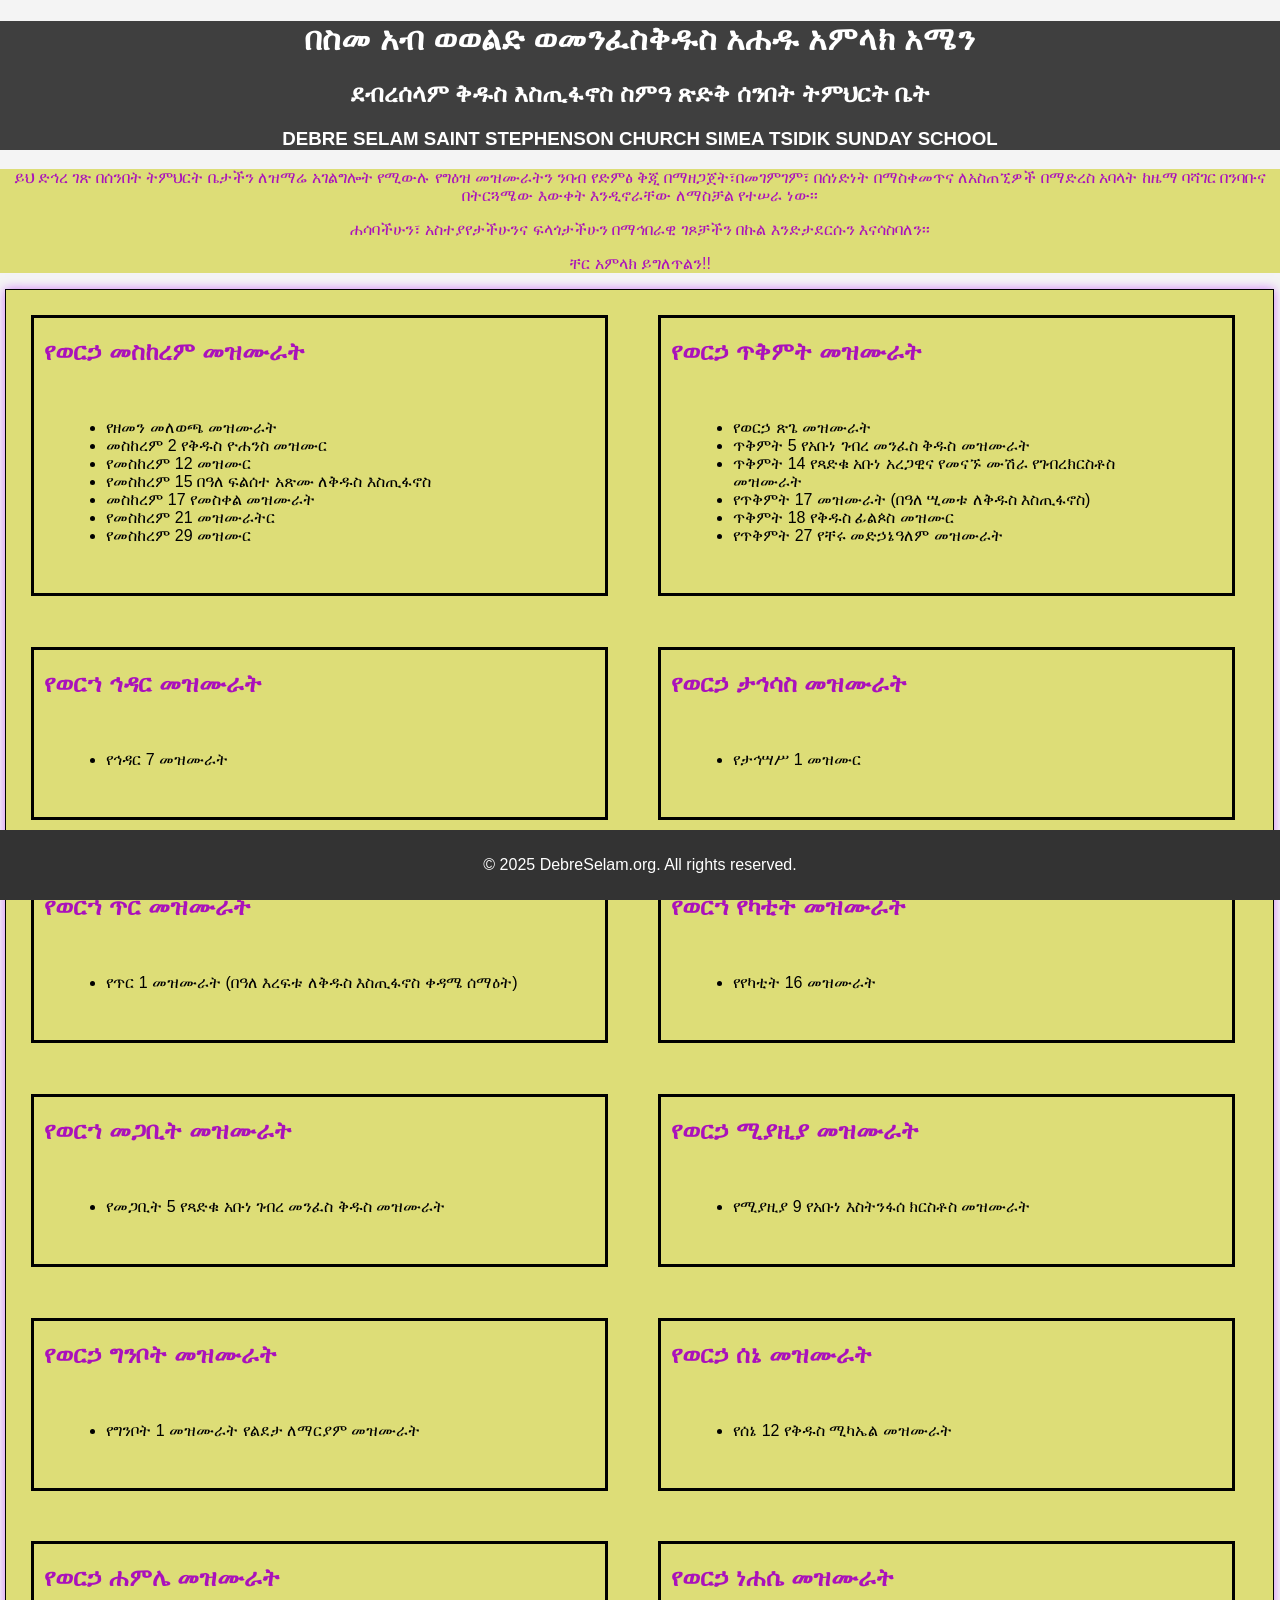
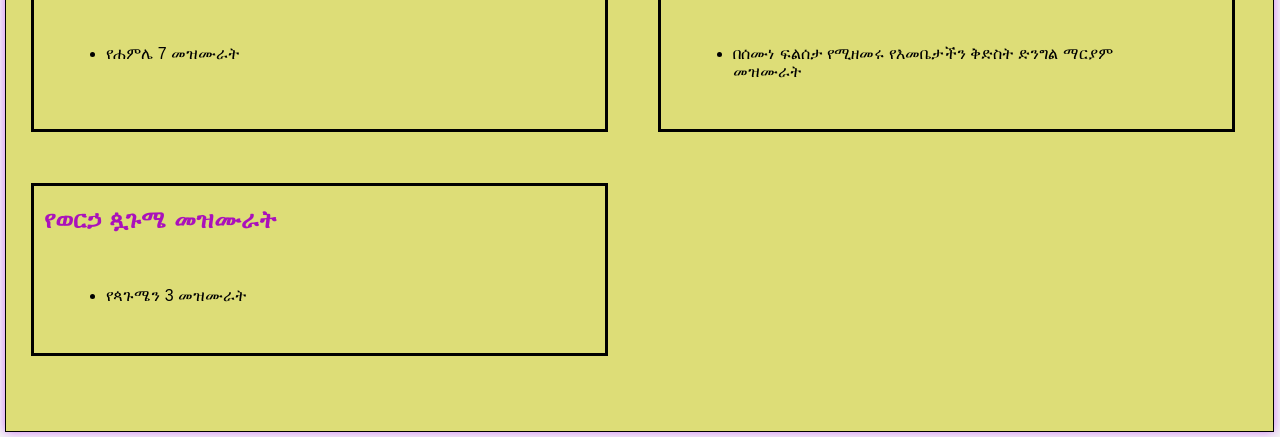
==== New.html @ 12a916a2 "Add files via upload New HTML" ====
<!DOCTYPE html>
<html>
<head>
    <meta name="viewport" content="width=device-width, initial-scale=1.0">
    <title>Try Your Best</title>
    <style>
        body{
            font-family: Arial, sans-serif;
            background-color: #f4f4f4;
            margin: 0;
            padding: 0;
        }
        header{
            background-color: #3f3f3f;
            color: #ffffff;
            text-align: center;
        }
        section div{
            width:84%;
            margin:2em;
            display:flex;
            flex-wrap: wrap;
        }
        section{
            border: solid black 3px;
            width: 45%;
            margin: 2%;
        }
        section h2{
            margin-top:15px;
            margin-left: 5px;
            padding: 5px;
            color: #a1b;
        }
        main {
            background-color: #dd7;
            width:99%; 
            display: flex;
            flex-wrap: wrap;
            flex-direction: row;
            margin: 5px;
            padding-bottom: 50px;
            border: solid black 1px;
            box-shadow: 0 0 10px rgba(174, 0, 255, 0.5);
        }
        #description {
            background-color: #dd7;
            color: #a1b;
            text-align: center;

        }
        footer {
            background-color: #333;
            color: white;
            text-align: center;
            padding: 10px 0;
            position: fixed;
            width: 100%;
            bottom: 0;
        }
        @media(min-height: 600px) {
            footer {
                position: fixed;
            }
        }
        div ul ul{
            display:none;
            border: solid black 3px;
        }
    </style>
</head>
<body>
    <header>
        <h1>በስመ አብ ወወልድ ወመንፈስቅዱስ አሐዱ አምላክ አሜን</h1>
        <h2>ደብረሰላም ቅዱስ እስጢፋኖስ ስምዓ ጽድቅ ሰንበት ትምህርት ቤት</h2>
        <h3>DEBRE SELAM SAINT STEPHENSON CHURCH SIMEA TSIDIK SUNDAY SCHOOL</h3>
    </header>
    <div id="description">
        <p>ይህ ድኅረ ገጽ በሰንበት ትምህርት ቤታችን ለዝማሬ አገልግሎት የሚውሉ የግዕዝ መዝሙራትን ንባብ የድምፅ ቅጂ በማዘጋጀት፣በመገምገም፣ በሰነድነት በማስቀመጥና  ለአስጠኚዎች በማድረስ አባላት ከዜማ ባሻገር በንባቡና በትርጓሜው እውቀት እንዲኖራቸው ለማስቻል የተሠራ ነው፡፡</p>
        <p>ሐሳባችሁን፣ አስተያየታችሁንና ፍላጎታችሁን በማኅበራዊ ገጾቻችን በኩል እንድታደርሱን እናሳስባለን፡፡</p>
        <p>ቸር አምላክ ይግለጥልን!!
    </div>
    <main>
        <section id ="meskerem">
            <h2 style="column-span:all">የወርኃ መስከረም መዝሙራት</h2>
            <div>
                <ul class="list">
                    <li>
                        <a class="collapsed">የዘመን መለወጫ መዝሙራት</a>
                        <ul>
                                    <li><a>ጸሊ ኀበ አምላክ</a></li>
                                    <li><a>ራጉኤል እምሰማያት</a></li>
                                    <li><a>ዓውደ ዓመት</a></li>
                                    <li><a>ባርክ ለነ</a></li>
                                    <li><a>ያብጽሐነ</a></li> 
                                    <li><a>አመ ከመ 1</a></li>
                                    <li><a>አመ ከመ 2</a></li>
                        </ul>
                    </li>
                    <li>
                        <a class="collapsed">መስከረም 2 የቅዱስ ዮሐንስ መዝሙር</a>
                        <ul>
                            <li><a>መጽአት ወለታ</a></li>
                        </ul>
                    </li>
                    <li>
                        <a class="collapsed">የመስከረም 12 መዝሙር</a>
                        <ul>
                            <li><a>ውእቱ ሊቆሙ</a></li>
                        </ul>
                    </li>
                    <li>
                        <a class="collapsed">የመስከረም 15 በዓለ ፍልሰተ አጽሙ
                            ለቅዱስ እስጢፋኖስ</a>
                        <ul>
                            <li><a>ደብሩሰ</a></li>
                        </ul>
                    </li>
                    <li>
                        <a class="collapsed">መስከረም 17 የመስቀል መዝሙራት</a>
                        <ul>
                            <li><a>መስቀል ኃይልነ</a></li>
                        </ul>
                    </li>
                    <li>
                        <a class="collapsed">የመስከረም 21 መዝሙራትር</a>
                        <ul>
                            <li><a>አብርሂ</a></li>
                        </ul>
                    </li>
                    <li>
                        <a class="collapsed">የመስከረም 29 መዝሙር</a>
                        <ul>
                            <li><a>ዮም ፍስሐ ኮነ</a></li>
                        </ul>
                    </li>
                </ul>
            </div>
        </section>
        <section id ="tikimt">
            <h2 style="column-span:all">የወርኃ ጥቅምት መዝሙራት</h2>
            <div>
                <ul class="list">
                    <li>
                        <a class="collapsed">የወርኃ ጽጌ መዝሙራት</a>
                        <ul>
                            <li><a target="_blank">እንዘ ተሐቅፊዮ</a></li>
                        </ul>
                    </li>
                    <li>
                        <a class="collapsed">ጥቅምት 5 የአቡነ ገብረ መንፈስ ቅዱስ መዝሙራት</a>
                        <ul>
                            <li><a href="tikimt-2-2-1.mp3" target="_blank">ጼና አልባሲሁ</a></li>
                            <li><a href="tikimt-2-2-2.mp3" target="_blank">ትግበር ነፍስየ</a></li>
                            <li><a href="tikimt-2-2-3.mp3" target="_blank">ገብረ መንፈስ ቅዱስ</a></li>
                            <li><a href="tikimt-2-2-4.mp3" target="_blank">አማን በአማን</a></li>
                            <li><a href="tikimt-2-2-5.mp3" target="_blank">እም ገዳም</a></li>
                            <li><a href="tikimt-2-2-6.mp3" target="_blank">አኃዊከ</a></li>
                            <li><a href="tikimt-2-2-7.mp3" target="_blank">ተማኅጸንኩ</a></li>
                            <li><a href="tikimt-2-2-8.mp3" target="_blank">አባ አቡነ</a></li>
                        </ul>
                    </li>
                    <li>
                        <a class="collapsed">ጥቅምት 14 የጻድቁ አቡነ አረጋዊና የመናኙ ሙሽራ
                            የገብረክርስቶስ መዝሙራት</a>
                        <ul>
                            <li><a target="_blank">እንዘ ተሐቅፊዮ</a></li>
                        </ul>
                    </li>
                    <li>
                        <a class="collapsed">የጥቅምት 17 መዝሙራት (በዓለ ሢመቱ ለቅዱስ እስጢፋኖስ)</a>
                        <ul>
                            <li><a target="_blank">እንዘ ተሐቅፊዮ</a></li>
                        </ul>
                    </li>
                    <li>
                        <a class="collapsed">ጥቅምት 18 የቅዱስ ፊልጶስ መዝሙር</a>
                        <ul>
                            <li><a target="_blank">እንዘ ተሐቅፊዮ</a></li>
                        </ul>
                    </li>
                    <li>
                        <a class="collapsed">የጥቅምት 27 የቸሩ መድኃኔዓለም መዝሙራት</a>
                        <ul>
                            <li><a target="_blank">እንዘ ተሐቅፊዮ</a></li>
                        </ul>
                    </li>
                </ul>
            </div>
        </section> 
        <section id ="hedar">
            <h2 style="column-span:all">የወርኀ ኅዳር መዝሙራት</h2>
            <div>
                <ul class="list">
                    <li>
                        <a class="collapsed">የኅዳር 7 መዝሙራት</a>
                        <ul>
                            <li><a target="_blank">አምላኮሙ ለክርስቲያን</a></li>
                        </ul>
                    </li>
                </ul>
            </div>
        </section> 
        <section id ="tahesas">
            <h2 style="column-span:all">የወርኃ ታኅሳስ መዝሙራት</h2>
            <div>
                <ul class="list">
                    <li>
                        <a class="collapsed">የታኅሣሥ 1 መዝሙር</a>
                        <ul>
                            <li><a target="_blank">ነቢየ እግዚአብሔር</a></li>
                        </ul>
                    </li>
                </ul>
            </div>
        </section> 
        <section id ="tir">
            <h2 style="column-span:all">የወርኀ ጥር መዝሙራት</h2>
            <div>
                <ul class="list">
                    <li>
                        <a class="collapsed">የጥር 1 መዝሙራት (በዓለ እረፍቱ
                            ለቅዱስ እስጢፋኖስ ቀዳሜ ሰማዕት)</a>
                        <ul>
                            <li><a target="_blank">ዓቢይ ወክቡር አንተ</a></li>
                        </ul>
                    </li>
                </ul>
            </div>
        </section> 
        <section id ="yekatit">
            <h2 style="column-span:all">የወርኀ የካቲት መዝሙራት</h2>
            <div>
                <ul class="list">
                    <li>
                        <a class="collapsed">የየካቲት 16 መዝሙራት</a>
                        <ul>
                            <li><a target="_blank">ክነፈ ርግብ</a></li>
                            <li><a href="unique-1-1.mp3" target="_blank">ኪዳነ ምሕረት</a></li>
                        </ul>
                    </li>
                </ul>
            </div>
        </section> 
        <section id ="megabit">
            <h2 style="column-span:all">የወርኀ መጋቢት መዝሙራት</h2>
            <div>
                <ul class="list">
                    <li>
                        <a class="collapsed">የመጋቢት 5 የጻድቁ አቡነ ገብረ
                            መንፈስ ቅዱስ መዝሙራት</a>
                        <ul>
                            <li><a target="_blank">ግሩማን መላእክት</a></li>
                        </ul>
                    </li>
                </ul>
            </div>
        </section> 
        <section id ="miyazya">
            <h2 style="column-span:all">የወርኃ ሚያዚያ መዝሙራት</h2>
            <div>
                <ul class="list">
                    <li>
                        <a class="collapsed">የሚያዚያ 9 የአቡነ እስትንፋሰ
                            ክርስቶስ መዝሙራት</a>
                        <ul>
                            <li><a target="_blank">አባ አቡነ</a></li>
                        </ul>
                    </li>
                </ul>
            </div>
        </section> 
        <section id ="genbot">
            <h2 style="column-span:all">የወርኃ ግንቦት መዝሙራት</h2>
            <div>
                <ul class="list">
                    <li>
                        <a class="collapsed">የግንቦት 1 መዝሙራት
                            የልደታ ለማርያም መዝሙራት</a>
                        <ul>
                            <li><a target="_blank">አማን በአማን</a></li>
                        </ul>
                    </li>
                </ul>
            </div>
        </section> 
        <section id ="sene">
            <h2 style="column-span:all">የወርኃ ሰኔ መዝሙራት</h2>
            <div>
                <ul class="list">
                    <li>
                        <a class="collapsed">የሰኔ 12 የቅዱስ ሚካኤል መዝሙራት</a>
                        <ul>
                            <li><a target="_blank">ባሕራንኒ</a></li>
                        </ul>
                    </li>
                </ul>
            </div>
        </section> 
        <section id ="hamle">
            <h2 style="column-span:all">የወርኃ ሐምሌ መዝሙራት</h2>
            <div>
                <ul class="list">
                    <li>
                        <a class="collapsed">የሐምሌ 7 መዝሙራት</a>
                        <ul>
                            <li><a target="_blank">ስብሐት ለአብ</a></li>
                        </ul>
                    </li>
                </ul>
            </div>
        </section> 
        <section id ="nehase">
            <h2 style="column-span:all">የወርኃ ነሐሴ መዝሙራት</h2>
            <div>
                <ul class="list">
                    <li>
                        <a class="collapsed">በሰሙነ ፍልሰታ የሚዘመሩ
                            የእመቤታችን ቅድስት ድንግል ማርያም መዝሙራት</a>
                        <ul>
                            <li><a target="_blank">ሰላም ለኪ</a></li>
                        </ul>
                    </li>
                </ul>
            </div>
        </section> 
        <section id ="pagume">
            <h2 style="column-span:all">የወርኃ ጷጉሜ መዝሙራት</h2>
            <div>
                <ul class="list">
                    <li>
                        <a class="collapsed">የጳጉሜን 3 መዝሙራት</a>
                        <ul>
                            <li><a target="_blank">ሀበነ</a></li>
                        </ul>
                    </li>
                </ul>
            </div>
        </section> 
    </main>
    <footer>
        <p>&copy; 2025 DebreSelam.org. All rights reserved.</p>
    </footer>
    <script>
        document.querySelectorAll('.collapsed').forEach(item => {
            item.addEventListener('click', () => {
                const sibling = item.nextElementSibling;
                if (sibling.style.display === "none") {
                    sibling.style.display = "block";
                } else {
                    sibling.style.display = "none";
                }
            });
        });

    </script>
    </body>
</html>
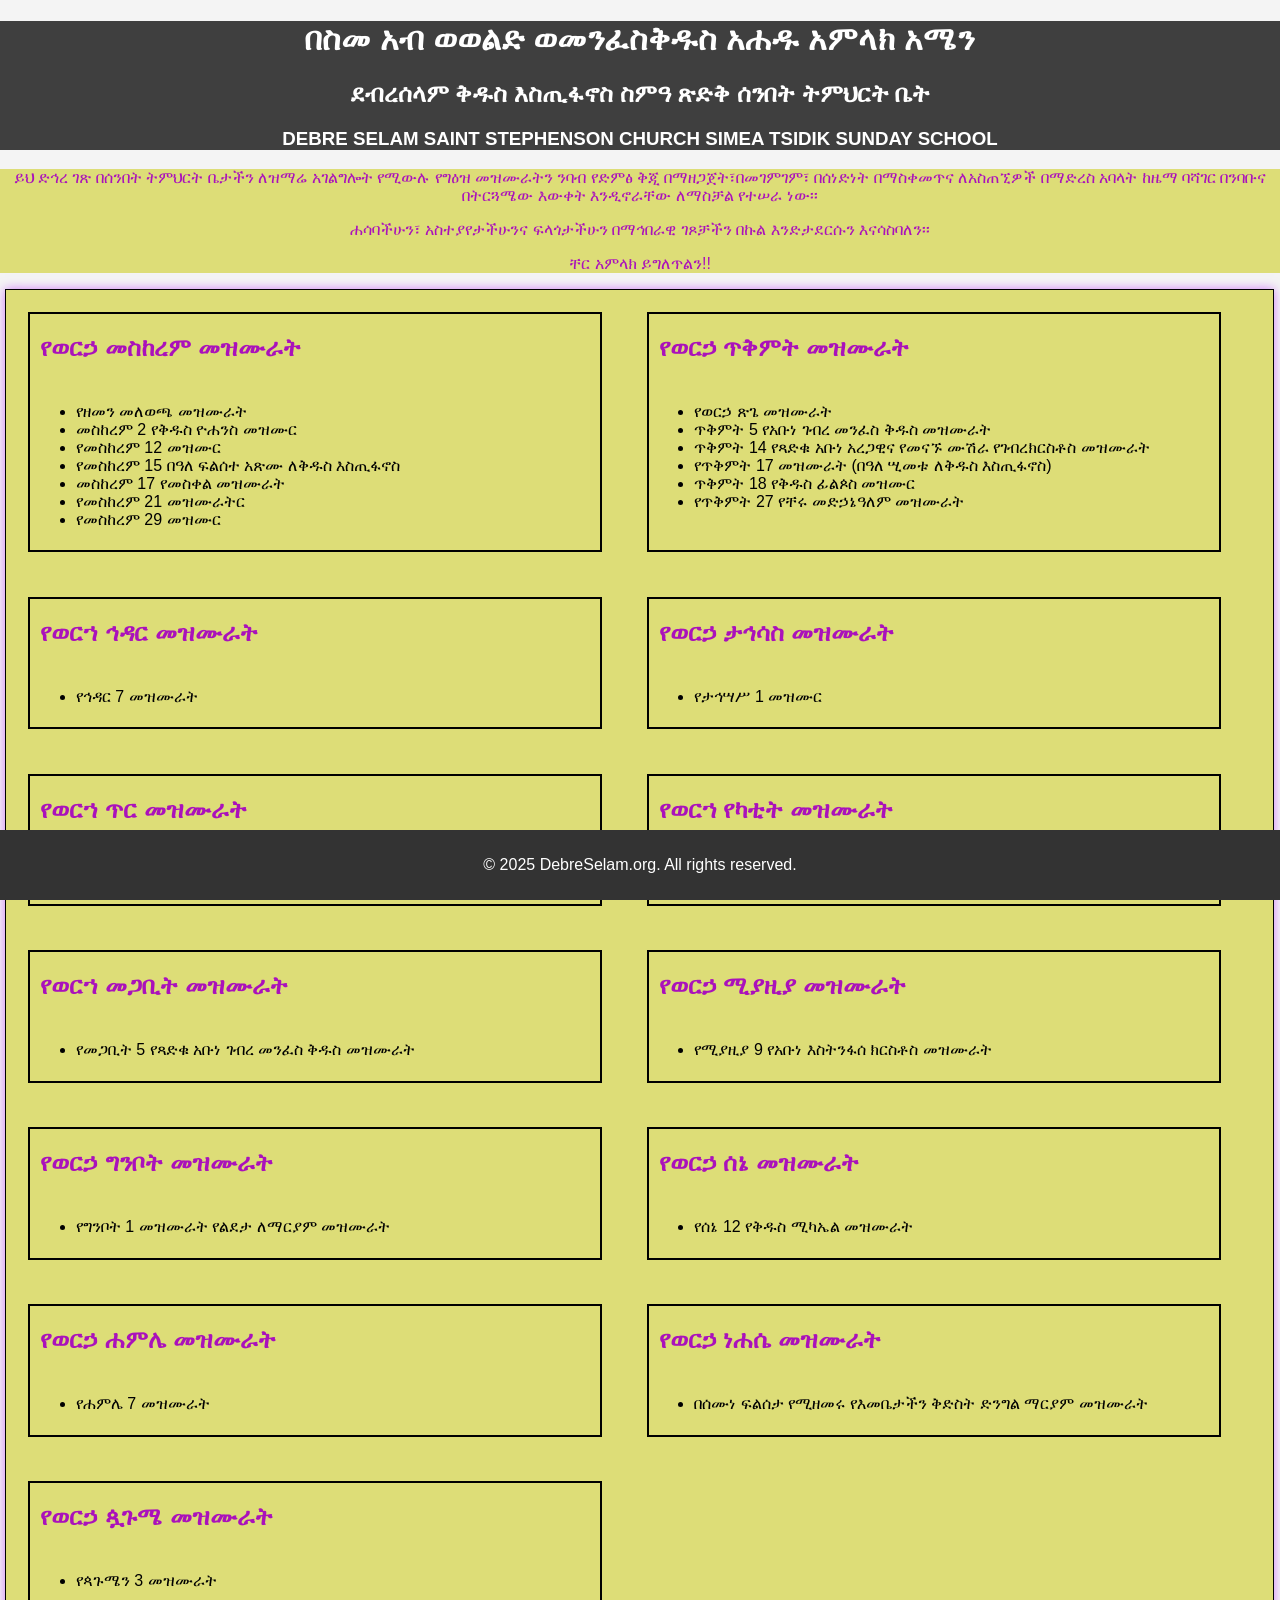
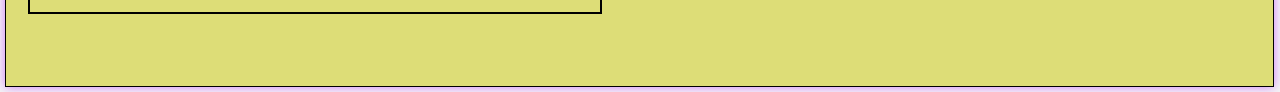
==== commit 68e86cfc: "Add files via upload" ====
--- a/New.html
+++ b/New.html
@@ -3,6 +3,7 @@
 <head>
     <meta name="viewport" content="width=device-width, initial-scale=1.0">
     <title>Try Your Best</title>
+    <link rel="icon" href="aman.jpg" type="image/png">
     <style>
         body{
             font-family: Arial, sans-serif;
@@ -16,15 +17,15 @@
             text-align: center;
         }
         section div{
-            width:84%;
-            margin:2em;
+            width:minmax(250px,84%);
+            margin:1%;
             display:flex;
             flex-wrap: wrap;
         }
         section{
-            border: solid black 3px;
+            border: solid black 2px;
             width: 45%;
-            margin: 2%;
+            margin: 1.75%;
         }
         section h2{
             margin-top:15px;
@@ -65,7 +66,7 @@
         }
         div ul ul{
             display:none;
-            border: solid black 3px;
+            border: solid black 2px;
         }
     </style>
 </head>
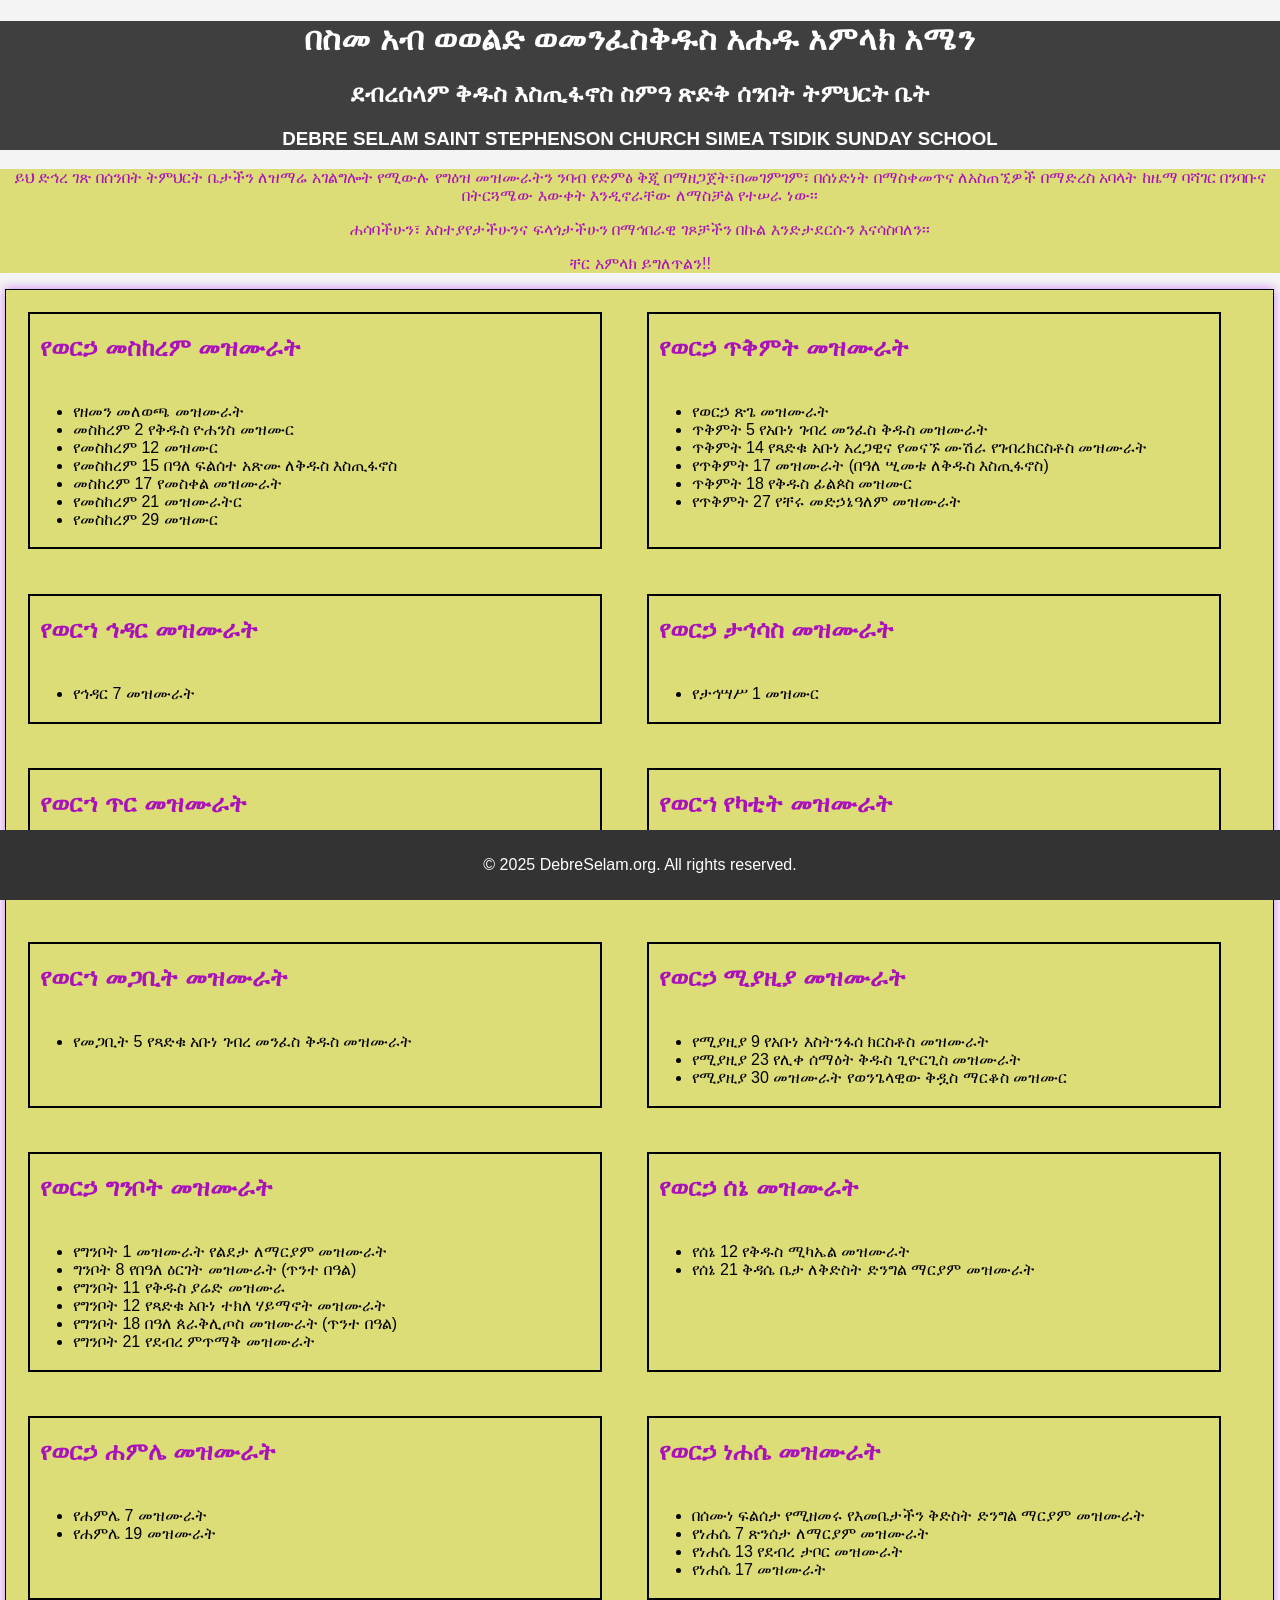
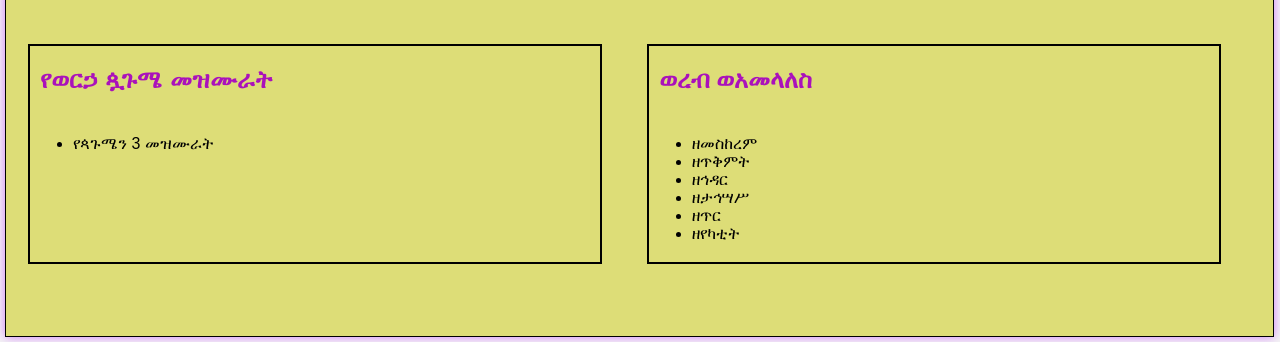
==== commit dad2c87c: "Add files via upload" ====
--- a/New.html
+++ b/New.html
@@ -18,7 +18,7 @@
         }
         section div{
             width:minmax(250px,84%);
-            margin:1%;
+            margin:0.5%;
             display:flex;
             flex-wrap: wrap;
         }
@@ -66,7 +66,10 @@
         }
         div ul ul{
             display:none;
-            border: solid black 2px;
+        }
+        div ul ul li{
+            border: solid black 1px;
+            margin: 0.5%;
         }
     </style>
 </head>
@@ -237,7 +240,7 @@
                         <a class="collapsed">የየካቲት 16 መዝሙራት</a>
                         <ul>
                             <li><a target="_blank">ክነፈ ርግብ</a></li>
-                            <li><a href="unique-1-1.mp3" target="_blank">ኪዳነ ምሕረት</a></li>
+                            <li><a href="yekatit-6-1-2.mp3" target="_blank">ኪዳነ ምሕረት</a></li>
                         </ul>
                     </li>
                 </ul>
@@ -268,6 +271,18 @@
                             <li><a target="_blank">አባ አቡነ</a></li>
                         </ul>
                     </li>
+                    <li>
+                        <a class="collapsed">የሚያዚያ 23 የሊቀ ሰማዕት ቅዱስ ጊዮርጊስ መዝሙራት</a>
+                        <ul>
+                            <li><a target="_blank">አባ አቡነ</a></li>
+                        </ul>
+                    </li>
+                    <li>
+                        <a class="collapsed">የሚያዚያ 30 መዝሙራት የወንጌላዊው ቅዷስ ማርቆስ መዝሙር</a>
+                        <ul>
+                            <li><a target="_blank">አባ አቡነ</a></li>
+                        </ul>
+                    </li>
                 </ul>
             </div>
         </section> 
@@ -282,6 +297,36 @@
                             <li><a target="_blank">አማን በአማን</a></li>
                         </ul>
                     </li>
+                    <li>
+                        <a class="collapsed">ግንቦት 8 የበዓለ ዕርገት መዝሙራት (ጥንተ በዓል)</a>
+                        <ul>
+                            <li><a target="_blank">አባ አቡነ</a></li>
+                        </ul>
+                    </li>
+                    <li>
+                        <a class="collapsed">የግንቦት 11 የቅዱስ ያሬድ መዝሙራ</a>
+                        <ul>
+                            <li><a target="_blank">አባ አቡነ</a></li>
+                        </ul>
+                    </li>
+                    <li>
+                        <a class="collapsed">የግንቦት 12 የጻድቁ አቡነ ተክለ ሃይማኖት መዝሙራት</a>
+                        <ul>
+                            <li><a target="_blank">አባ አቡነ</a></li>
+                        </ul>
+                    </li>
+                    <li>
+                        <a class="collapsed">የግንቦት 18 በዓለ ጰራቅሊጦስ መዝሙራት (ጥንተ በዓል)</a>
+                        <ul>
+                            <li><a target="_blank">አባ አቡነ</a></li>
+                        </ul>
+                    </li>
+                    <li>
+                        <a class="collapsed">የግንቦት 21 የደብረ ምጥማቅ መዝሙራት</a>
+                        <ul>
+                            <li><a target="_blank">አባ አቡነ</a></li>
+                        </ul>
+                    </li>
                 </ul>
             </div>
         </section> 
@@ -295,6 +340,12 @@
                             <li><a target="_blank">ባሕራንኒ</a></li>
                         </ul>
                     </li>
+                    <li>
+                        <a class="collapsed">የሰኔ 21 ቅዳሴ ቤታ ለቅድስት ድንግል ማርያም መዝሙራት</a>
+                        <ul>
+                            <li><a target="_blank">እግዚአብሔር ውእቱ</a></li>
+                        </ul>
+                    </li>
                 </ul>
             </div>
         </section> 
@@ -306,6 +357,16 @@
                         <a class="collapsed">የሐምሌ 7 መዝሙራት</a>
                         <ul>
                             <li><a target="_blank">ስብሐት ለአብ</a></li>
+                            <li><a target="_blank">በእምርት ዕለት</a></li>
+                            <li><a target="_blank">አአትብ ወእትነሣእ</a></li>
+                        </ul>
+                    </li>
+                    <li>
+                        <a class="collapsed">የሐምሌ 19 መዝሙራት</a>
+                        <ul>
+                            <li><a target="_blank">ኢየሉጣ ወለደት</a></li>
+                            <li><a target="_blank">ሕፃን ወእሙ</a></li>
+                            <li><a target="_blank">ይቤላ ሕፃን</a></li>
                         </ul>
                     </li>
                 </ul>
@@ -322,6 +383,24 @@
                             <li><a target="_blank">ሰላም ለኪ</a></li>
                         </ul>
                     </li>
+                    <li>
+                        <a class="collapsed">የነሐሴ 7 ጽንሰታ ለማርያም መዝሙራት</a>
+                        <ul>
+                            <li><a target="_blank">ኢያቄም ወለዳ</a></li>
+                        </ul>
+                    </li>
+                    <li>
+                        <a class="collapsed">የነሐሴ 13 የደብረ ታቦር መዝሙራት</a>
+                        <ul>
+                            <li><a target="_blank">አማን በአማን</a></li>
+                        </ul>
+                    </li>
+                    <li>
+                        <a class="collapsed">የነሐሴ 17 መዝሙራት</a>
+                        <ul>
+                            <li><a target="_blank">ወይቤላ ጊዮርጊስ</a></li>
+                        </ul>
+                    </li>
                 </ul>
             </div>
         </section> 
@@ -338,6 +417,52 @@
                 </ul>
             </div>
         </section> 
+        <section id ="wereb">
+            <h2 style="column-span:all">ወረብ ወአመላለስ</h2>
+            <div>
+                <ul class="list">
+                    <li>
+                        <a class="collapsed">ዘመስከረም</a>
+                        <ul>
+                            <li><a target="_blank">ርእሰ ዓውደ ዓመት - የወንበር</a></li>
+                        </ul>
+                    </li>
+                    <li>
+                        <a class="collapsed">ዘጥቅምት</a>
+                        <ul>
+                            <li><a target="_blank">አልባሲሁ - የቤት</a></li>
+                        </ul>
+                    </li>
+                    <li>
+                        <a class="collapsed">ዘኅዳር</a>
+                        <ul>
+                            <li><a target="_blank">ተወከፍ - የወንበር</a></li>
+                        </ul>
+                    </li>
+                    <li>
+                        <a class="collapsed">ዘታኅሣሥ</a>
+                        <ul>
+                            <li><a target="_blank">ወይቤላ - የወንበር</a></li>
+                        </ul>
+                    </li>
+                    <li>
+                        <a class="collapsed">ዘጥር</a>
+                        <ul>
+                            <li><a href="wereb-5-1.mp3" target="_blank">ወተቀበልዎ - ድርስ</a></li>
+                            <li><a href="wereb-5-2.mp3" target="_blank">እንዘ ይብሉ - የቤት</a></li>
+                            <li><a href="wereb-5-3.mp3" target="_blank">ዘበመትልወ - ድርስ</a></li>
+                            <li><a href="wereb-5-4.m4a" target="_blank">ሚ መጠን</a></li>
+                        </ul>
+                    </li>
+                    <li>
+                        <a class="collapsed">ዘየካቲት</a>
+                        <ul>
+                            <li><a target="_blank">ሃሌ ሉያ - የወንበር</a></li>
+                        </ul>
+                    </li>
+                </ul>
+            </div>
+        </section>
     </main>
     <footer>
         <p>&copy; 2025 DebreSelam.org. All rights reserved.</p>
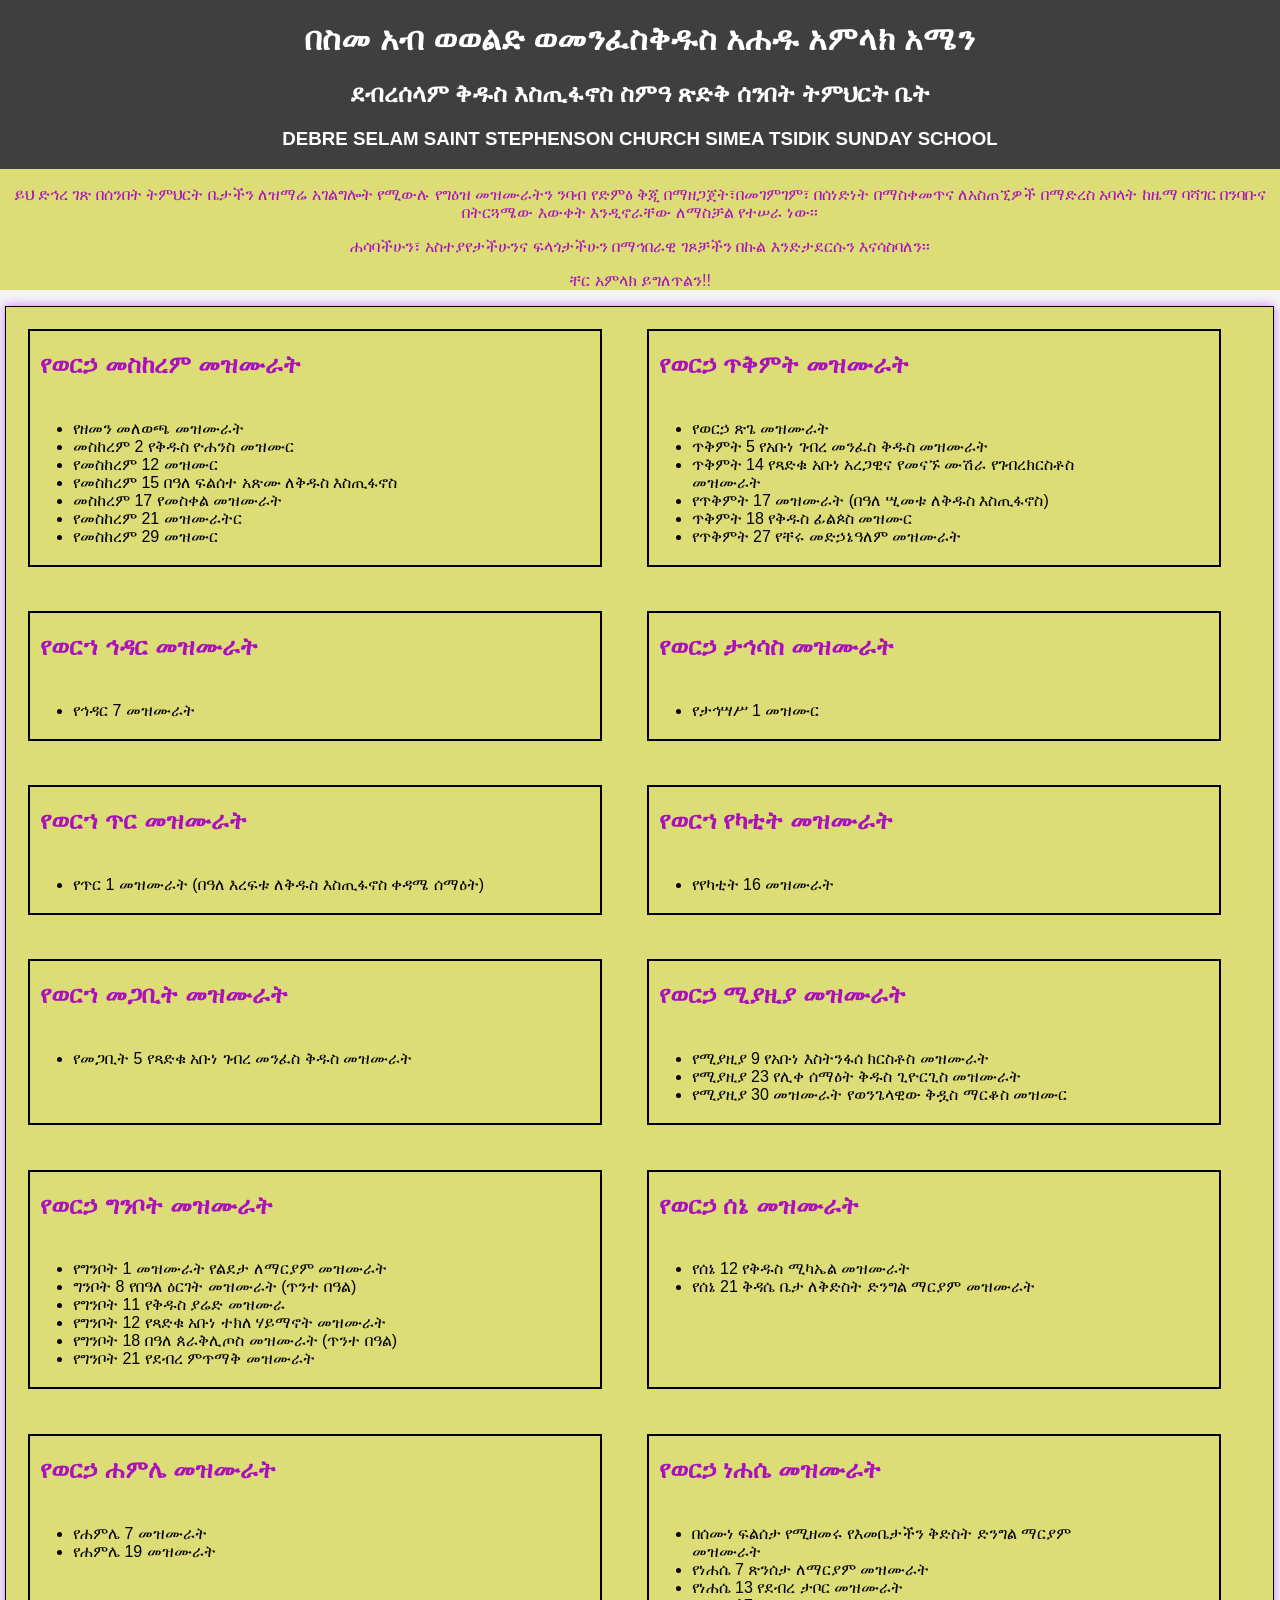
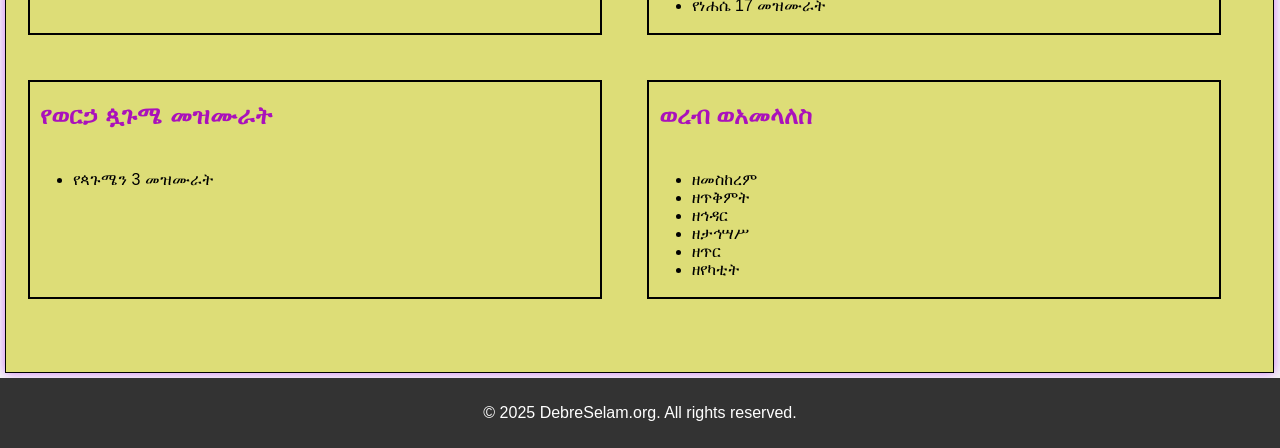
==== commit 8ab27afa: "Add files via upload" ====
--- a/New.html
+++ b/New.html
@@ -5,6 +5,7 @@
     <title>Try Your Best</title>
     <link rel="icon" href="aman.jpg" type="image/png">
     <style>
+        
         body{
             font-family: Arial, sans-serif;
             background-color: #f4f4f4;
@@ -14,10 +15,14 @@
         header{
             background-color: #3f3f3f;
             color: #ffffff;
+            width:100%;
+            margin: 0;
+            position: fixed;
             text-align: center;
+            
         }
         section div{
-            width:minmax(250px,84%);
+            width:84%;
             margin:0.5%;
             display:flex;
             flex-wrap: wrap;
@@ -45,6 +50,7 @@
             box-shadow: 0 0 10px rgba(174, 0, 255, 0.5);
         }
         #description {
+            padding-top:170px;
             background-color: #dd7;
             color: #a1b;
             text-align: center;
@@ -55,14 +61,8 @@
             color: white;
             text-align: center;
             padding: 10px 0;
-            position: fixed;
             width: 100%;
             bottom: 0;
-        }
-        @media(min-height: 600px) {
-            footer {
-                position: fixed;
-            }
         }
         div ul ul{
             display:none;
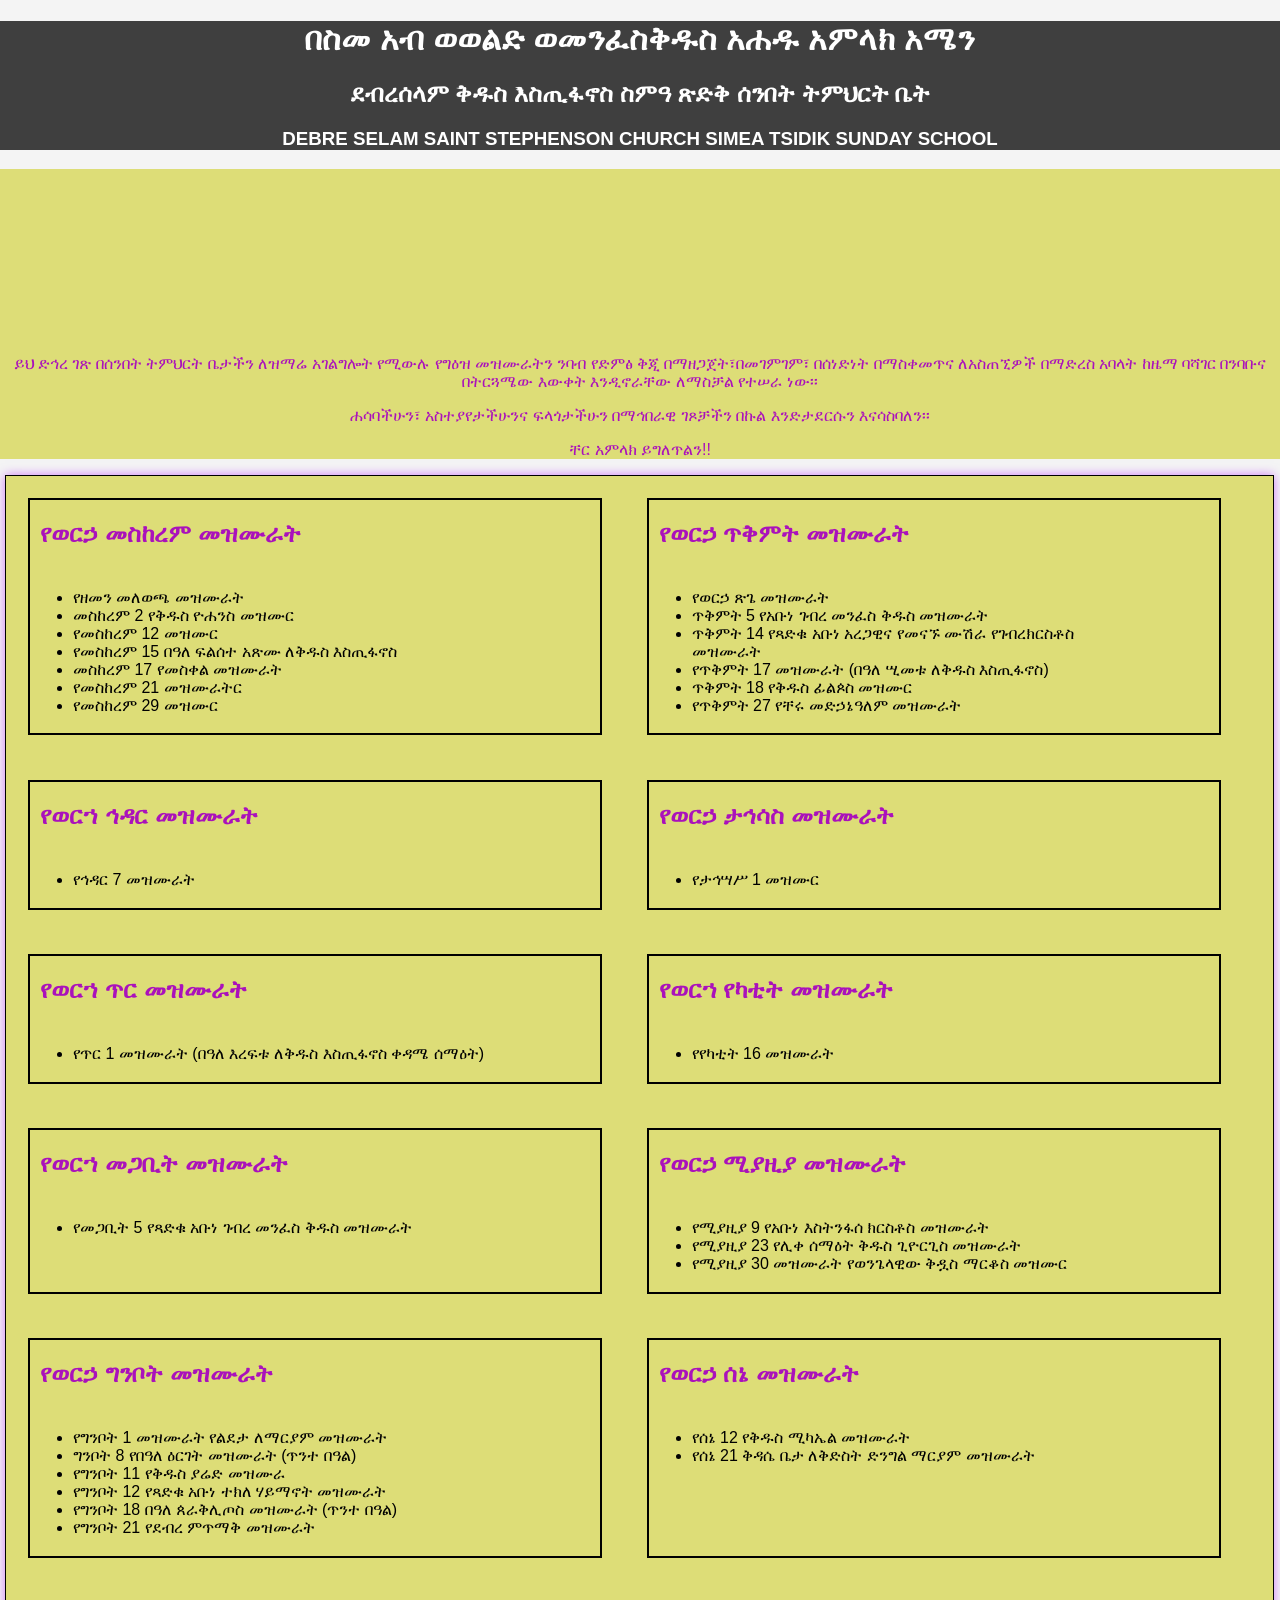
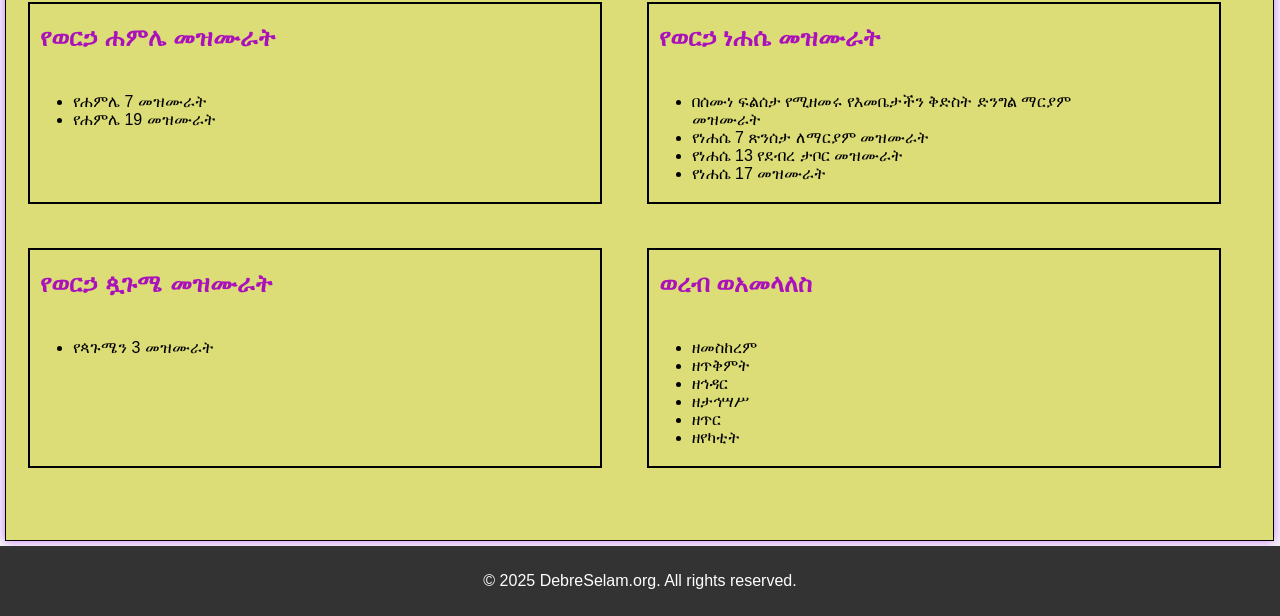
==== commit fc141934: "Update New.html" ====
--- a/New.html
+++ b/New.html
@@ -17,7 +17,6 @@
             color: #ffffff;
             width:100%;
             margin: 0;
-            position: fixed;
             text-align: center;
             
         }
@@ -481,4 +480,4 @@
 
     </script>
     </body>
-</html>+</html>
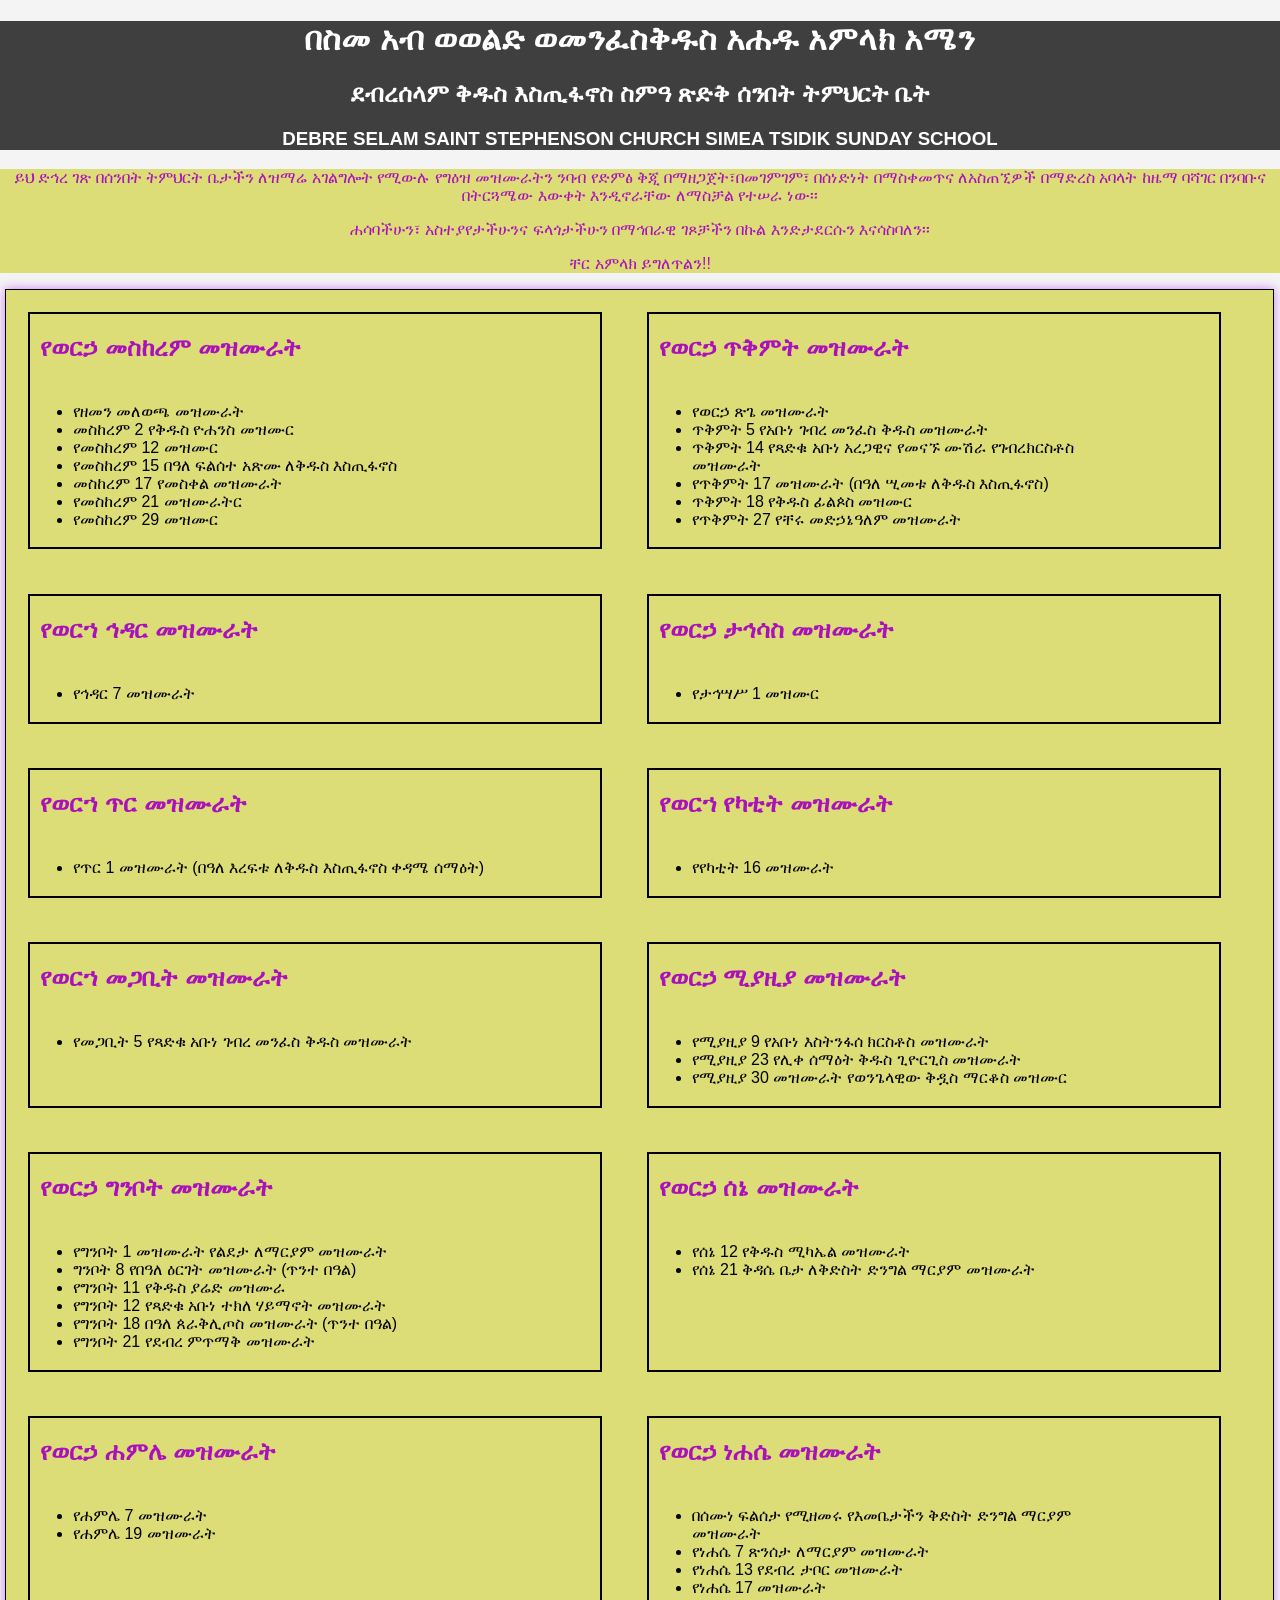
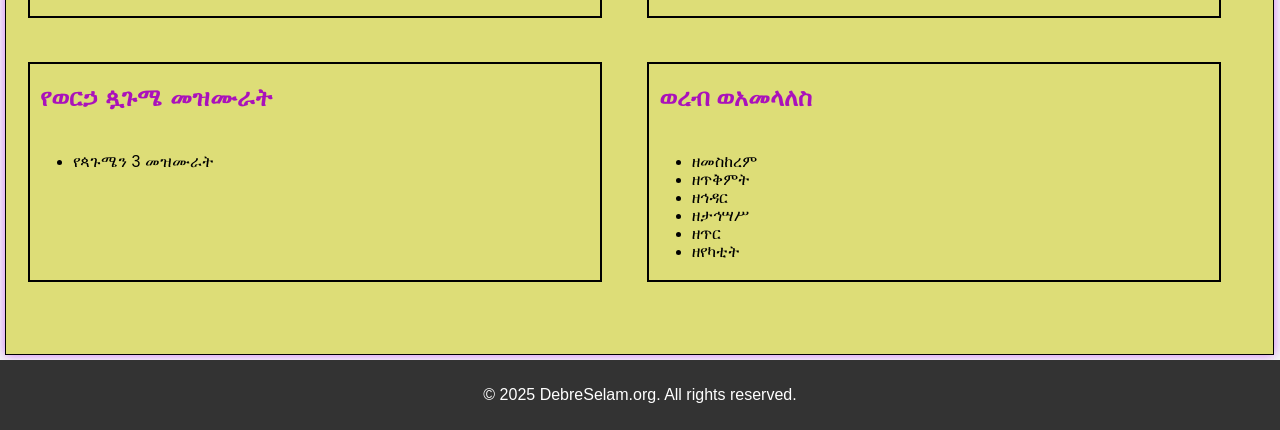
==== commit e6538a28: "Update New.html" ====
--- a/New.html
+++ b/New.html
@@ -49,7 +49,6 @@
             box-shadow: 0 0 10px rgba(174, 0, 255, 0.5);
         }
         #description {
-            padding-top:170px;
             background-color: #dd7;
             color: #a1b;
             text-align: center;
